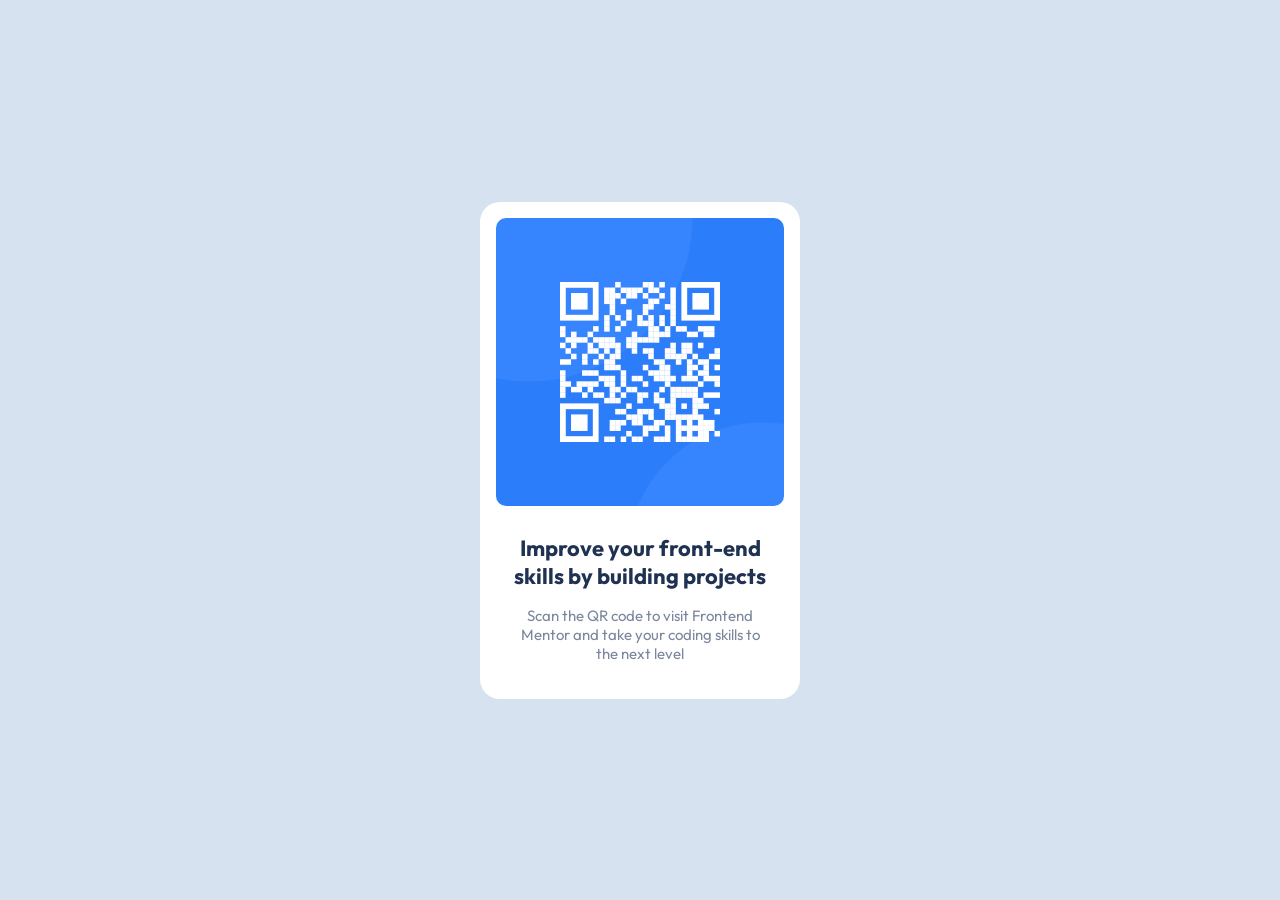
==== qr-code-component-main/index.html @ 451e81a5 "Add files via upload" ====
<!DOCTYPE html>
<html lang="en">
<head>
  <meta charset="UTF-8">
  <meta name="viewport" content="width=device-width, initial-scale=1.0"> <!-- displays site properly based on user's device -->
  <link rel="icon" type="image/png" sizes="32x32" href="./images/favicon-32x32.png">
  <link rel="stylesheet" href="style.css">
  <title>Frontend Mentor | QR code component</title>
</head>

<body>
  <div class="box">

    <div class="box_img">
      <img src="images/image-qr-code.png">
    </div>

    <div class="box_text">
      <h1>Improve your front-end skills by building projects</h1>
      <p>Scan the QR code to visit Frontend Mentor and take your coding skills to the next level</p> 
    </div>

  </div>
</body>
</html>
---- qr-code-component-main/style.css ----
@import url('https://fonts.googleapis.com/css2?family=Outfit:wght@100..900&display=swap');
* {
    padding: 0;
    margin: 0;
    box-sizing: border-box;
}

body {
    --Light_gray: hsl(212, 45%, 89%);
    --Grayish_blue: hsl(220, 15%, 55%);
    --Dark_blue: hsl(218, 44%, 22%);

    display: flex;
    align-items: center;
    justify-content: center;

    min-height: 100vh;
    background: var(--Light_gray);
}

.box {
    width: 320px;
    height: 497px;
    padding: 16px;
    margin: auto;
    border-radius: 20px;
    background: white;
}

.box_img img {
    width: 288px;
    height: 288px;
    border-radius: 10px;
    margin-bottom: 24px;
}

.box_text {
    text-align: center;
    font-family: "Outfit";

    padding: 0 16px;
}

.box_text h1 {
    margin-bottom: 16px;

    color: var(--Dark_blue);
    font-size: 22px;
    font-weight: bold;
}

.box_text p {
    color: var(--Grayish_blue);
    font-size: 15px;
}




@media screen and (max-width: 480px) {
.box {
      margin-top: 2rem;
      width: 93%;
    }
  }
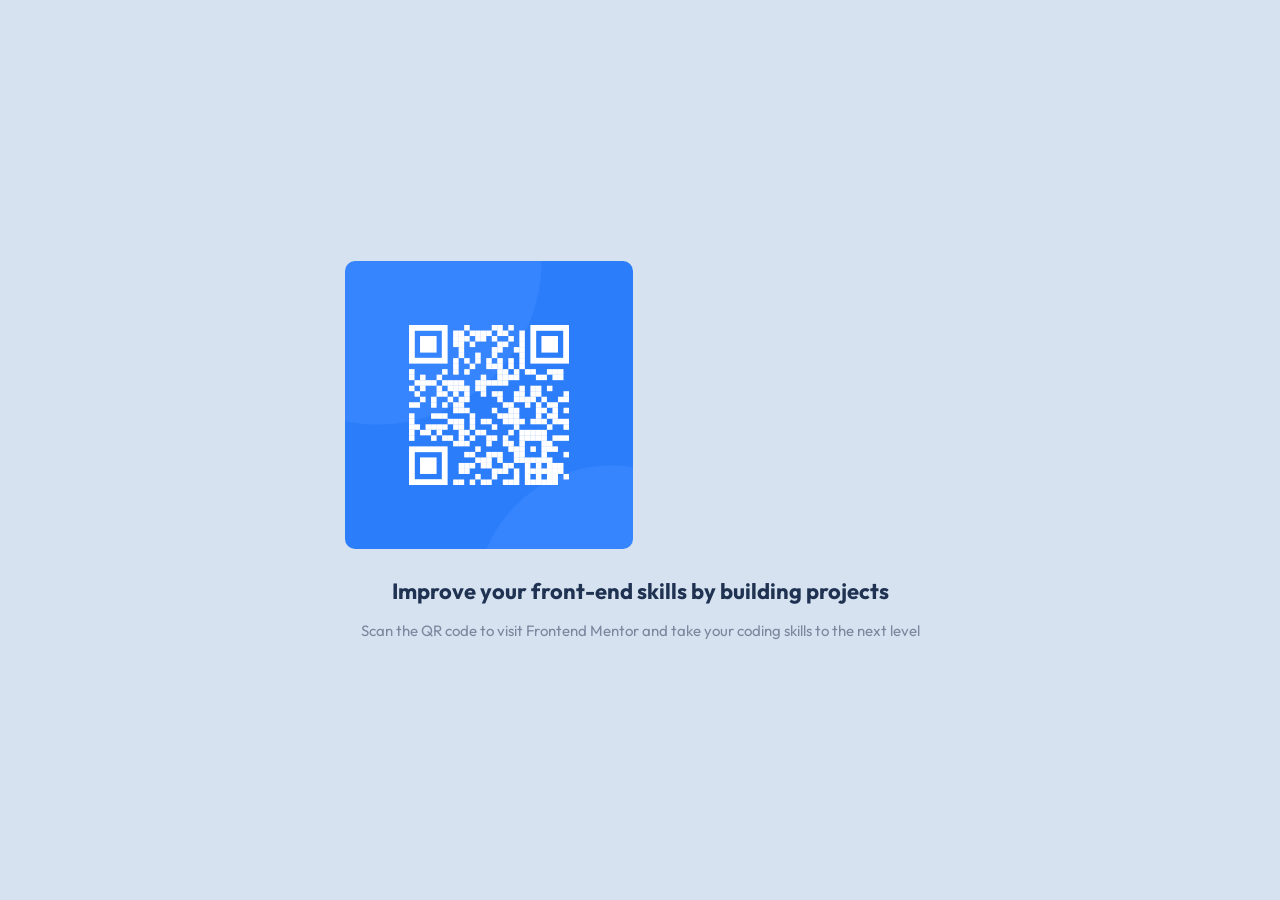
==== commit 1cd881d2: "Update index.html" ====
--- a/qr-code-component-main/index.html
+++ b/qr-code-component-main/index.html
@@ -9,10 +9,10 @@
 </head>
 
 <body>
-  <div class="box">
+  <div id="box">
 
     <div class="box_img">
-      <img src="images/image-qr-code.png">
+      <img src="images/image-qr-code.png" alt="">
     </div>
 
     <div class="box_text">
@@ -22,4 +22,4 @@
 
   </div>
 </body>
-</html>+</html>
